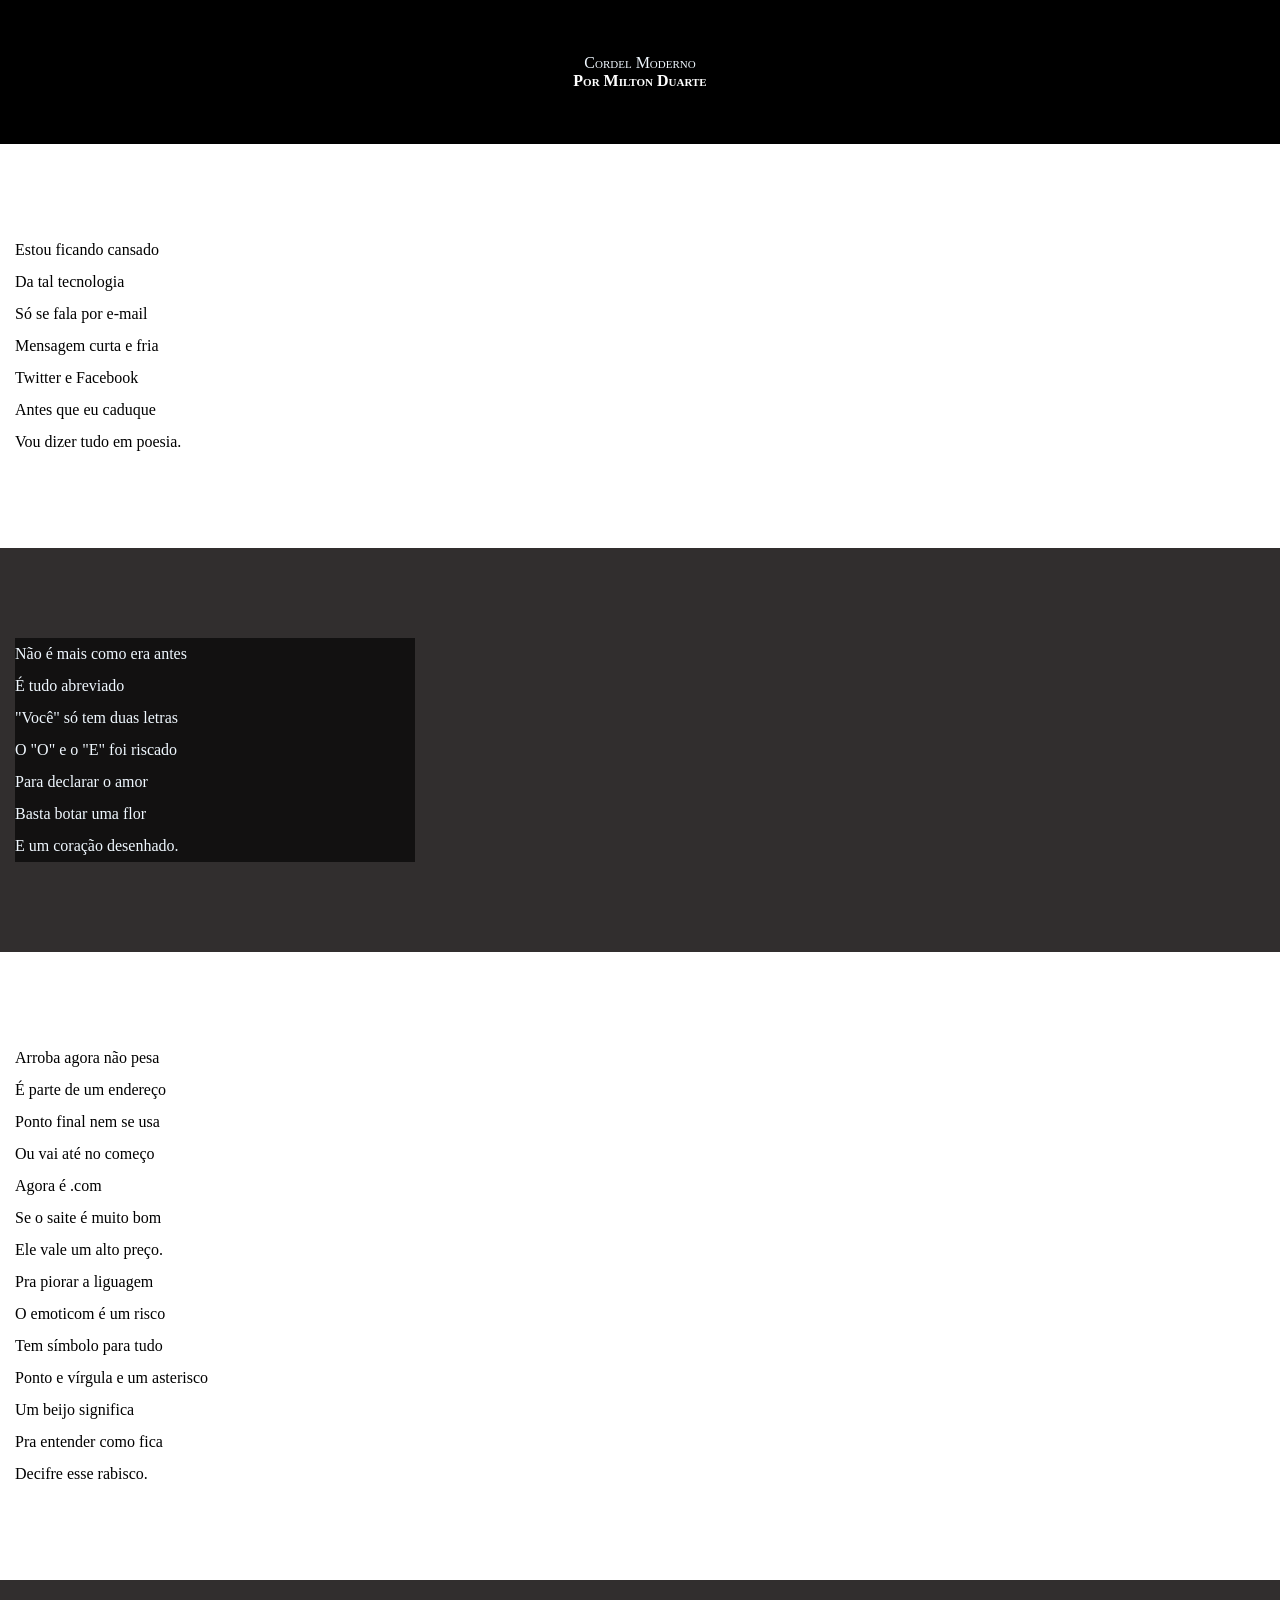
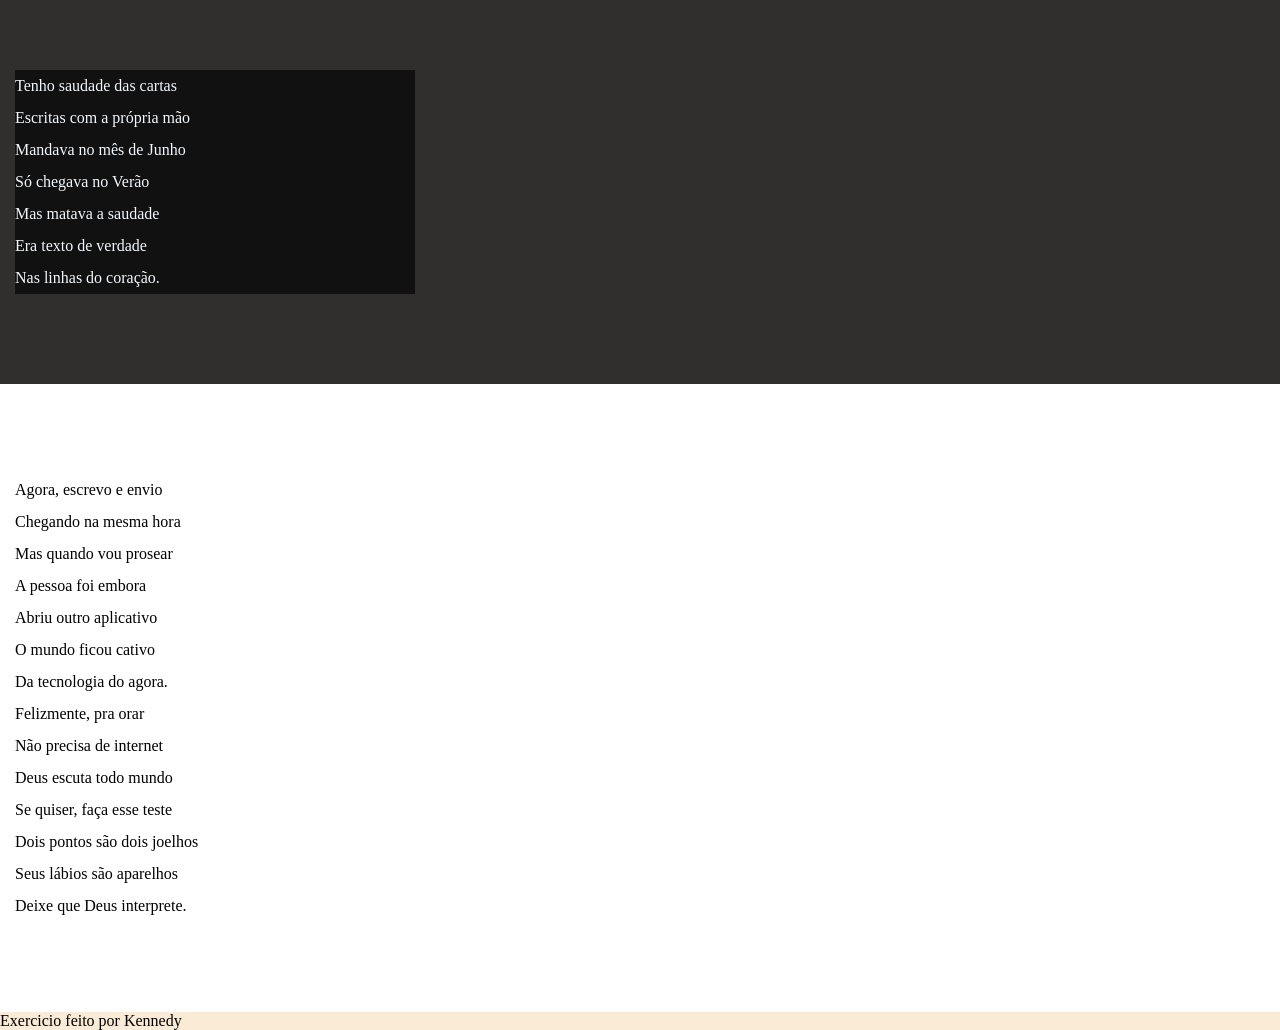
==== script/index.html @ b44799b5 "organização apenas deixando o projeto mais organizados nas pastas" ====
<!DOCTYPE html>
<html lang="en">
<head>
    <meta charset="UTF-8">
    <meta name="viewport" content="width=device-width, initial-scale=1.0">
    <title>Cordel</title>
    <link rel="stylesheet" href="style.css">
</head>
<body>
    <header>
        Cordel Moderno<br>
        <a href="https://www.recantodasletras.com.br/poesias/3186743">Por Milton Duarte</a>

    </header>
    <main>
        <section class="normal">
            <p>
                Estou ficando cansado  <br>
                Da tal tecnologia <br>
                Só se fala por e-mail <br>
                Mensagem curta e fria <br>
                Twitter e Facebook <br>
                Antes que eu caduque <br>
                Vou dizer tudo em poesia. <br>
            </p>
        </section>



    <section class="imagem">
        <p>
            Não é mais como era antes <br>
            É tudo abreviado <br>
            "Você" só tem duas letras <br>
            O "O" e o "E" foi riscado <br>
            Para declarar o amor <br>
            Basta botar uma flor <br>
            E um coração desenhado. <br>
        </p>
    </section>



    <section class="normal">
        <p>
            Arroba agora não pesa  <br>
            É parte de um endereço <br>
            Ponto final nem se usa <br>
            Ou vai até no começo <br>
            Agora é .com <br>
            Se o saite é muito bom <br>
            Ele vale um alto preço. <br>
        </p>
    

        <p>
            Pra piorar a liguagem  <br>
            O emoticom é um risco <br>
            Tem símbolo para tudo <br>
            Ponto e vírgula e um asterisco <br>
            Um beijo significa <br>
            Pra entender como fica <br>
            Decifre esse rabisco. <br>
        </p>
    </section>



    <section class="imagem">
        <p>
            Tenho saudade das cartas  <br>
            Escritas com a própria mão <br>
            Mandava no mês de Junho <br>
            Só chegava no Verão <br>
            Mas matava a saudade <br>
            Era texto de verdade <br>
            Nas linhas do coração. <br>
        </p>
    </section>



    <section class="normal">
        <p>
            Agora, escrevo e envio <br>
            Chegando na mesma hora <br>
            Mas quando vou prosear <br>
            A pessoa foi embora <br>
            Abriu outro aplicativo <br>
            O mundo ficou cativo <br>
            Da tecnologia do agora. <br>
        </p>
    
        <p>
            Felizmente, pra orar  <br>
            Não precisa de internet <br>
            Deus escuta todo mundo <br>
            Se quiser, faça esse teste <br>
            Dois pontos são dois joelhos <br>
            Seus lábios são aparelhos <br>
            Deixe que Deus interprete. <br>
    </section>
</main>
    
        <footer>
            Exercicio feito por Kennedy
        </footer>
</p>
</body>
</html>
---- script/style.css ----
@charset "UTF-8";

*{
    margin: 0;
    padding: 0;
}

html, body{
    background-color: antiquewhite;
    min-height: 100%;


}

header{
    padding-top: 6vh;
    padding-bottom: 6vh;
    text-align: center;
    background-color: rgb(0, 0, 0);
    color: aliceblue;
    font-variant: small-caps;
    
    
}

a{
    color: white;
    text-decoration: none;
    font-weight: bolder;
   
}

a:hover{
 text-decoration: underline;
}

.imagem{
    background-color: rgb(49, 46, 46);
    color: aliceblue;
}
.normal{
    background-color: rgb(255, 255, 255);
    color: black;
}


section{
    padding-top: 10vh;
    padding-bottom: 10vh;
    padding-left: 15px;
    line-height: 2em;
}

.imagem >p{
    background-color: rgba(0, 0, 0, 0.63);
    width: 400px;
}
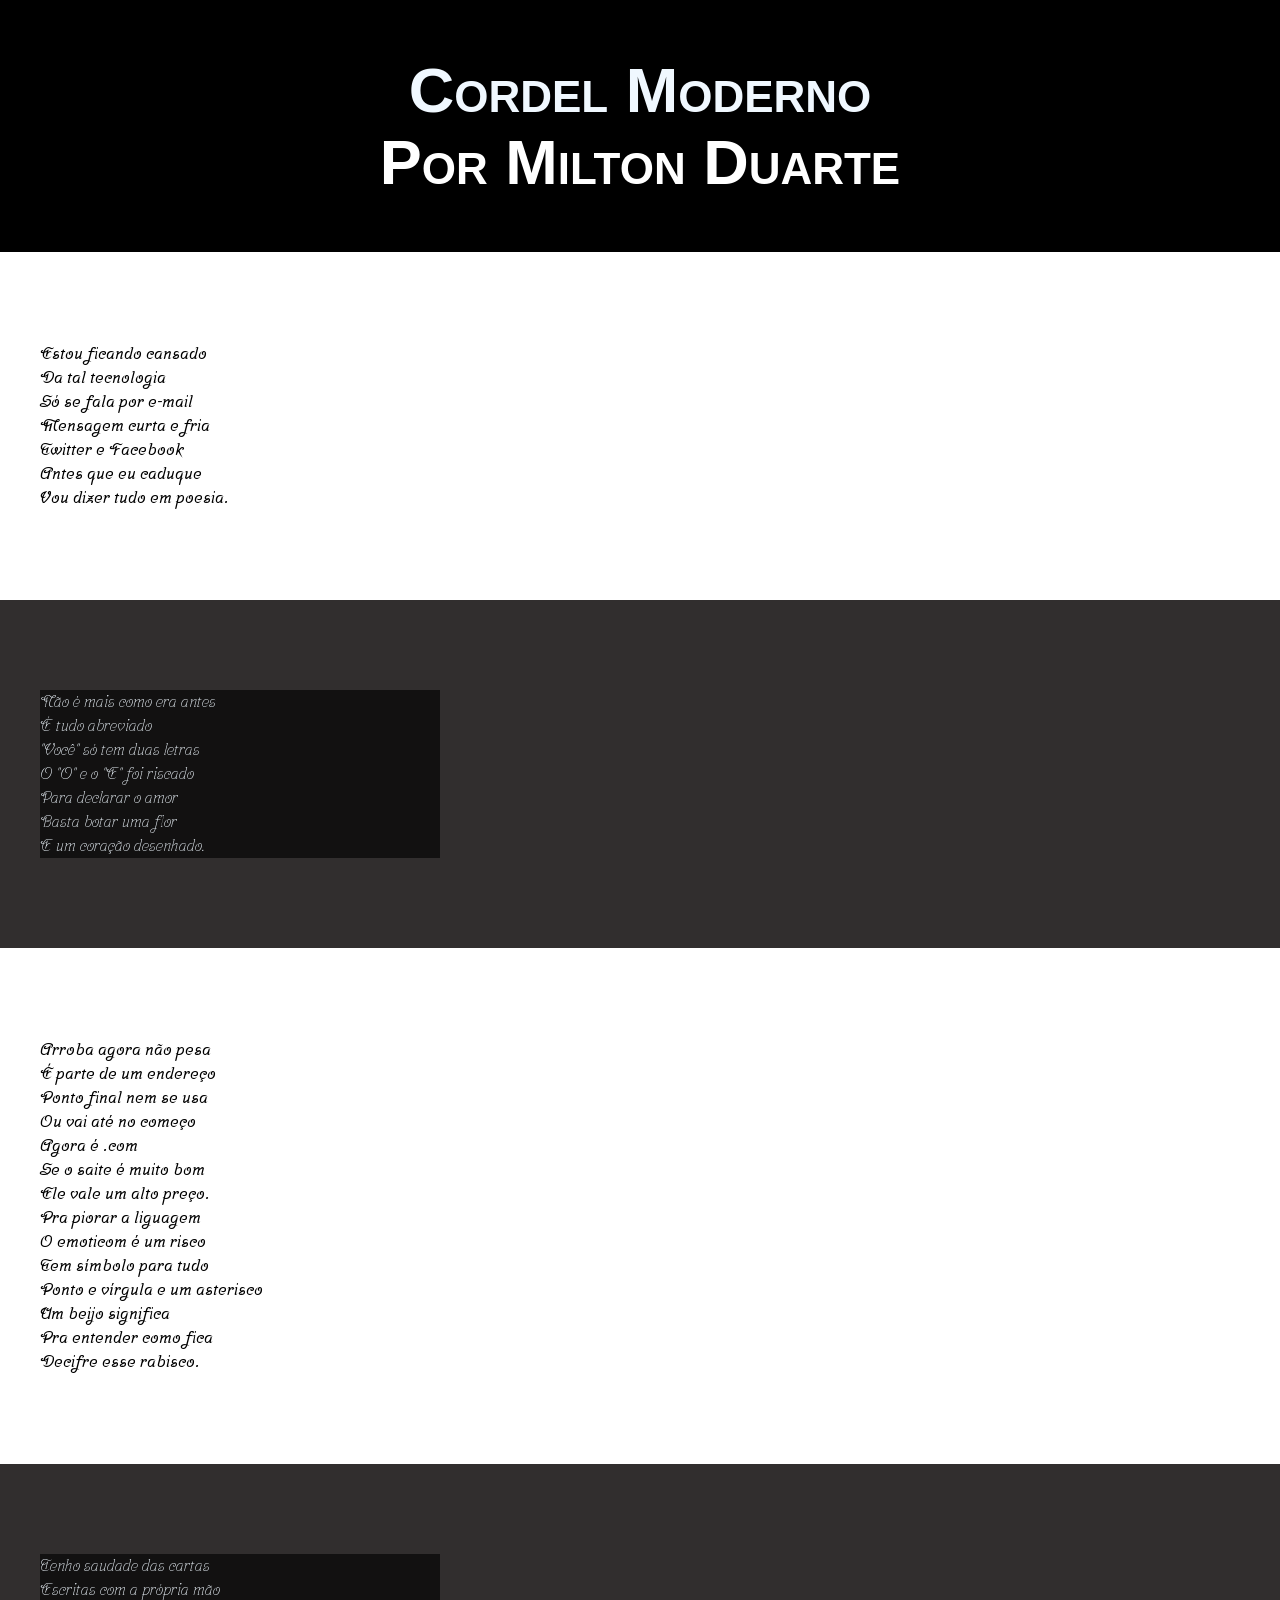
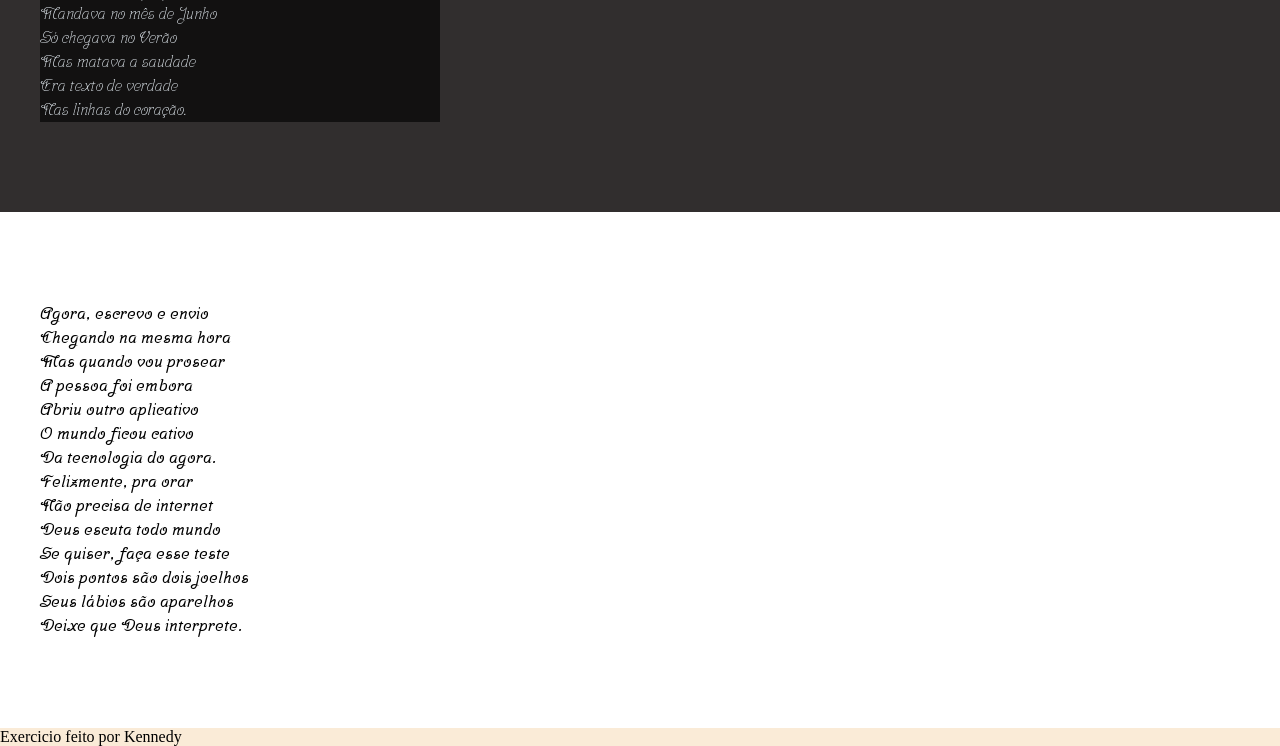
==== commit 691e6256: "reta final! ja estou terminando  este projeto" ====
--- a/script/index.html
+++ b/script/index.html
@@ -8,9 +8,9 @@
 </head>
 <body>
     <header>
-        Cordel Moderno<br>
+        <h1>Cordel Moderno<br>
         <a href="https://www.recantodasletras.com.br/poesias/3186743">Por Milton Duarte</a>
-
+        </h1>
     </header>
     <main>
         <section class="normal">
--- a/script/style.css
+++ b/script/style.css
@@ -1,4 +1,13 @@
 @charset "UTF-8";
+@import url('https://fonts.googleapis.com/css2?family=Passion+One&family=Srisakdi&display=swap');
+@import url('https://fonts.googleapis.com/css2?family=Passion+One&family=Srisakdi&display=swap');
+
+
+:root{
+    --font1: Verdana, Geneva, Tahoma, sans-serif;
+    --font2: 'Srisakdi',cursive ;
+    --font3: 'Passion One', cursive;  
+}
 
 *{
     margin: 0;
@@ -8,11 +17,13 @@
 html, body{
     background-color: antiquewhite;
     min-height: 100%;
+    
 
 
 }
 
 header{
+    font-family: var(--font1);
     padding-top: 6vh;
     padding-bottom: 6vh;
     text-align: center;
@@ -40,18 +51,23 @@
 }
 .normal{
     background-color: rgb(255, 255, 255);
-    color: black;
+    color: rgb(0, 0, 0);
+    font-weight: bolder;
 }
 
 
 section{
+    font-family: var(--font2);
     padding-top: 10vh;
     padding-bottom: 10vh;
-    padding-left: 15px;
-    line-height: 2em;
+    padding-left: 40px;
+    line-height: 1.5em;
 }
 
 .imagem >p{
     background-color: rgba(0, 0, 0, 0.63);
     width: 400px;
+}
+h1{
+    font-size: 7vh;
 }
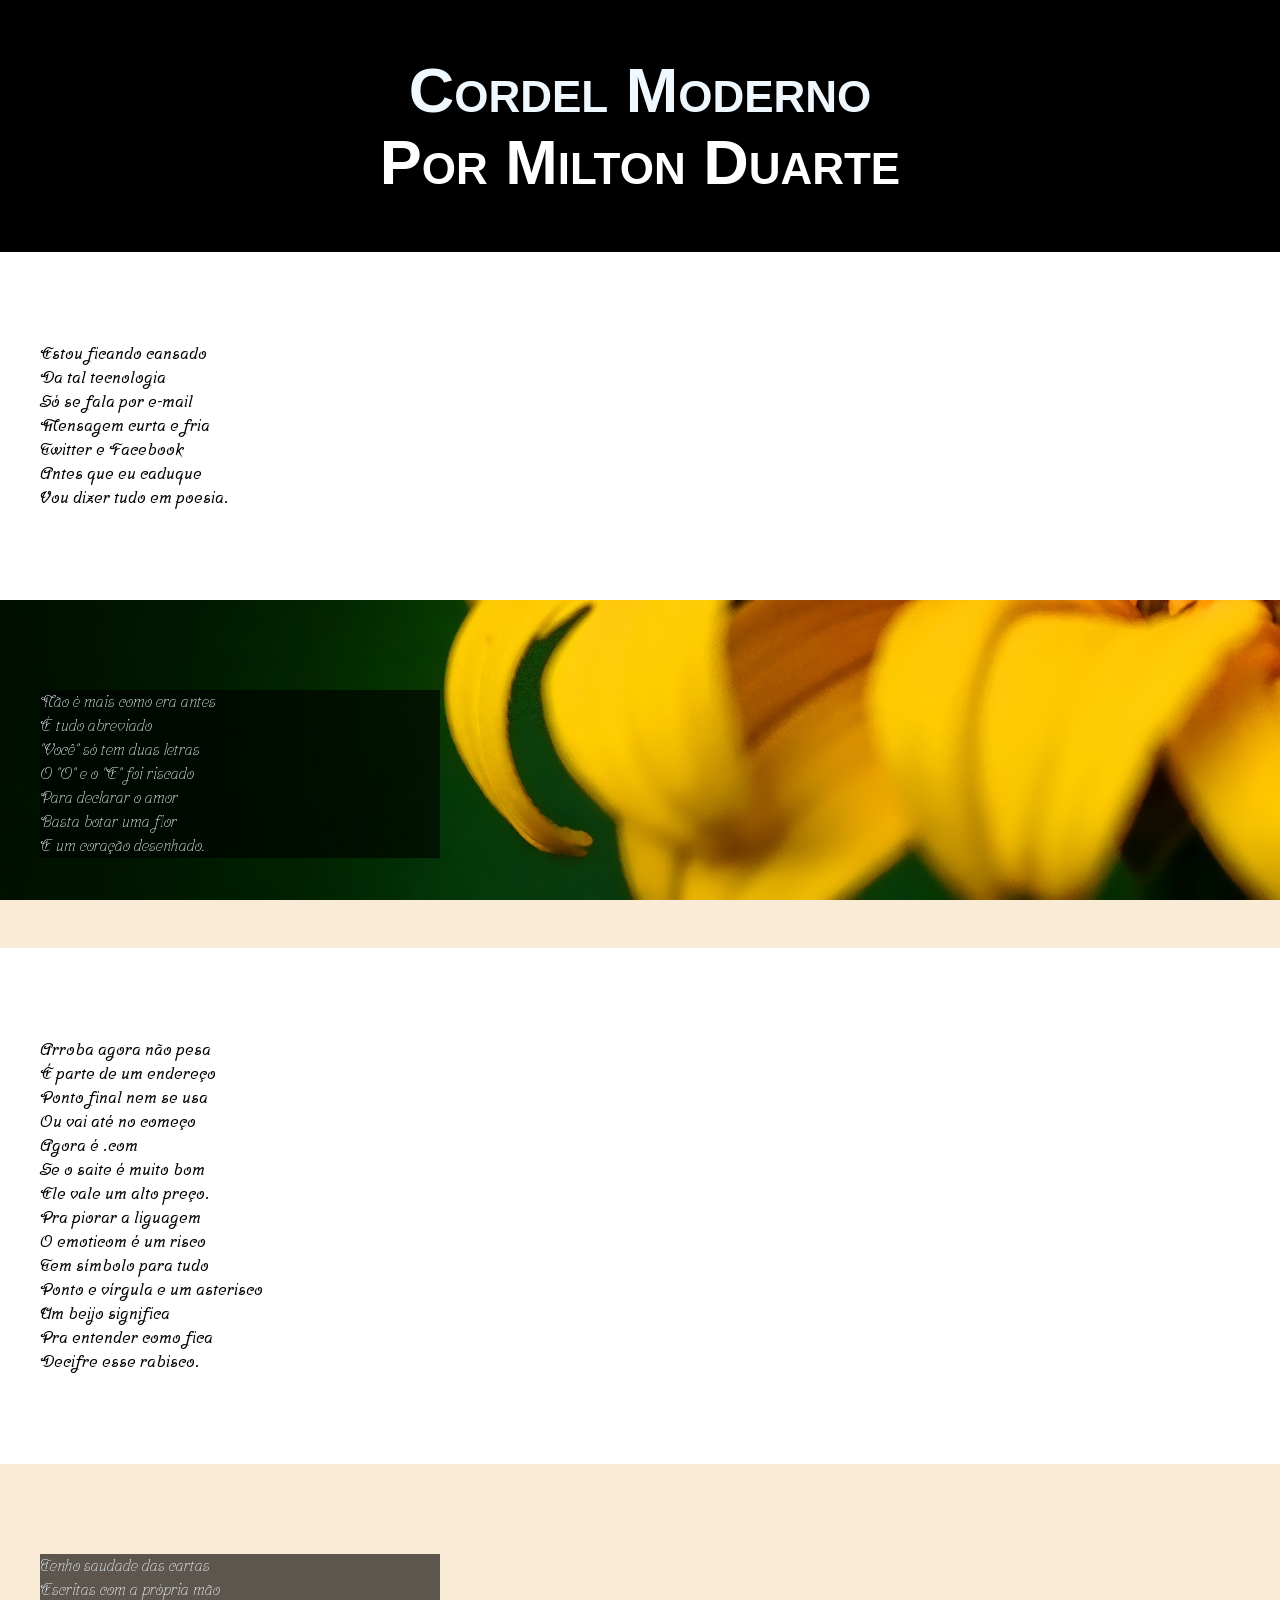
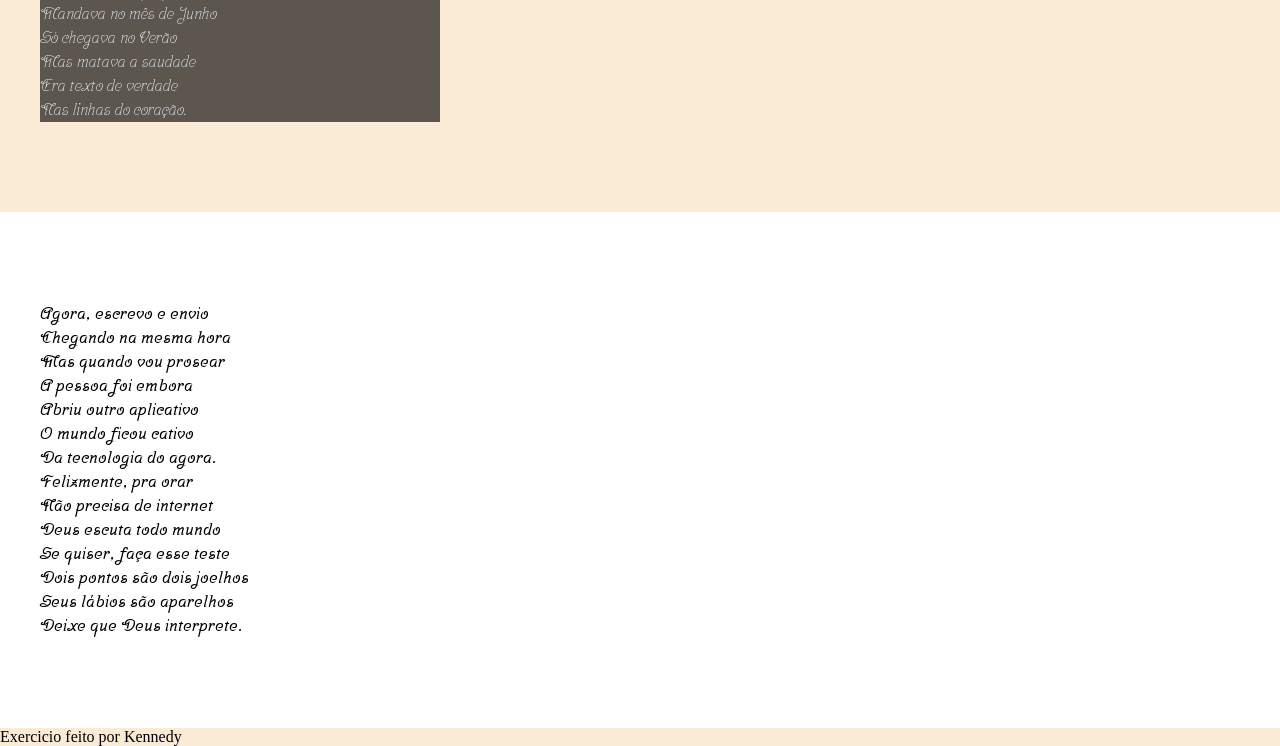
==== commit b0470bd8: "projeto quase pronto falta pequenos ajustes!" ====
--- a/script/index.html
+++ b/script/index.html
@@ -27,7 +27,7 @@
 
 
 
-    <section class="imagem">
+    <section class="imagem" id="img1">
         <p>
             Não é mais como era antes <br>
             É tudo abreviado <br>
@@ -66,7 +66,7 @@
 
 
 
-    <section class="imagem">
+    <section class="imagem" id="img2">
         <p>
             Tenho saudade das cartas  <br>
             Escritas com a própria mão <br>
--- a/script/style.css
+++ b/script/style.css
@@ -48,7 +48,21 @@
 .imagem{
     background-color: rgb(49, 46, 46);
     color: aliceblue;
+    background-attachment: fixed;
+    background-position: right bottom;
+    
+
 }
+
+
+#img1{
+    background-image: url(imagens/background001.jpg);
+}
+#img2{
+    background-image: url(imagens/background002.jpg);
+
+}
+
 .normal{
     background-color: rgb(255, 255, 255);
     color: rgb(0, 0, 0);
